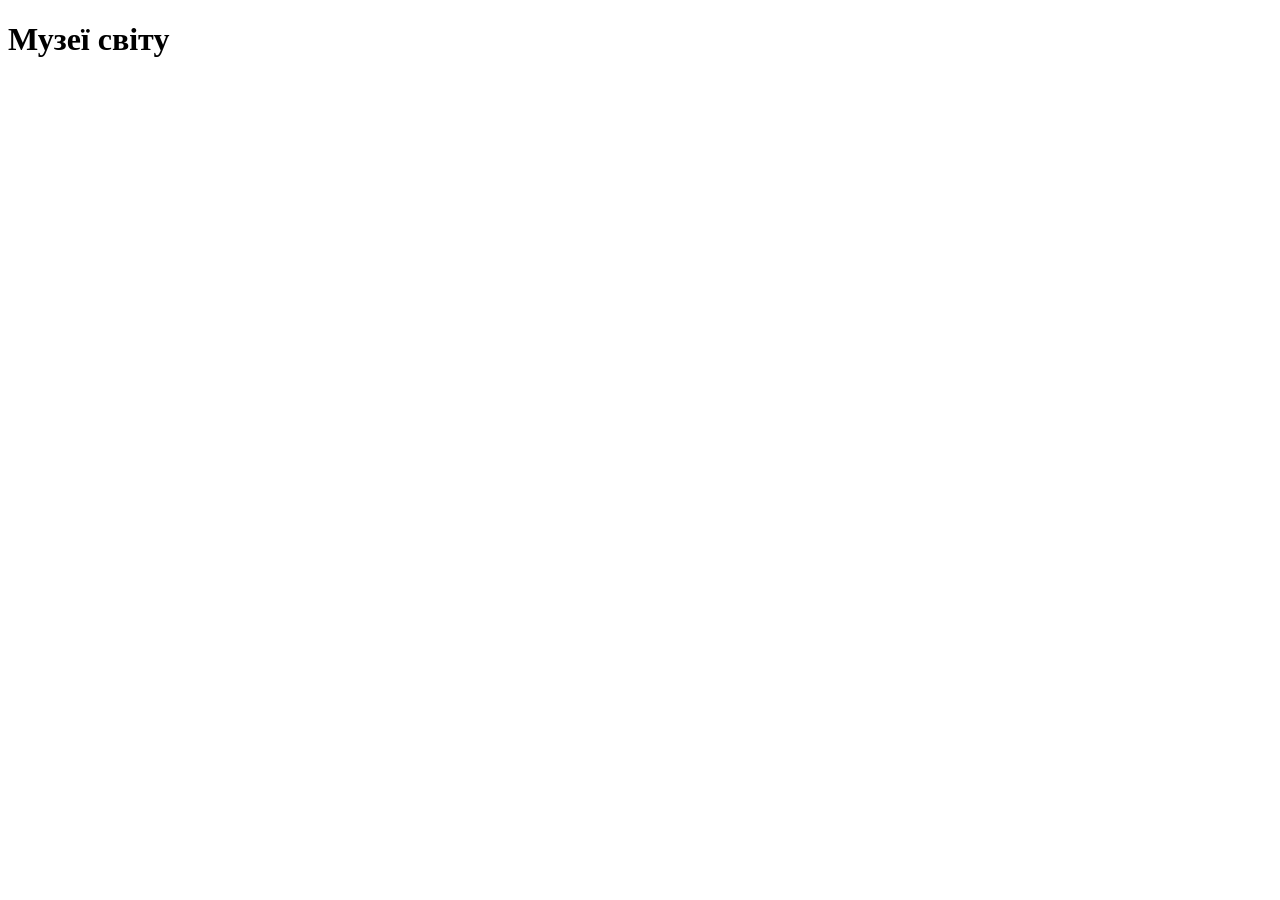
==== index.html @ 23535b23 "Мета тег" ====
<!DOCTYPE html>
<html lang="en">
<head>
    <meta charset="UTF-8">
    <meta name="viewport" content="width=device-width, initial-scale=1.0">
    <meta name="author" content="Грицюк Назар"> <title>Грицюк Назар</title>
    <title>Музеї світу</title>
</head>
<body>
    <h1>Музеї світу</h1>
</body>
</html>
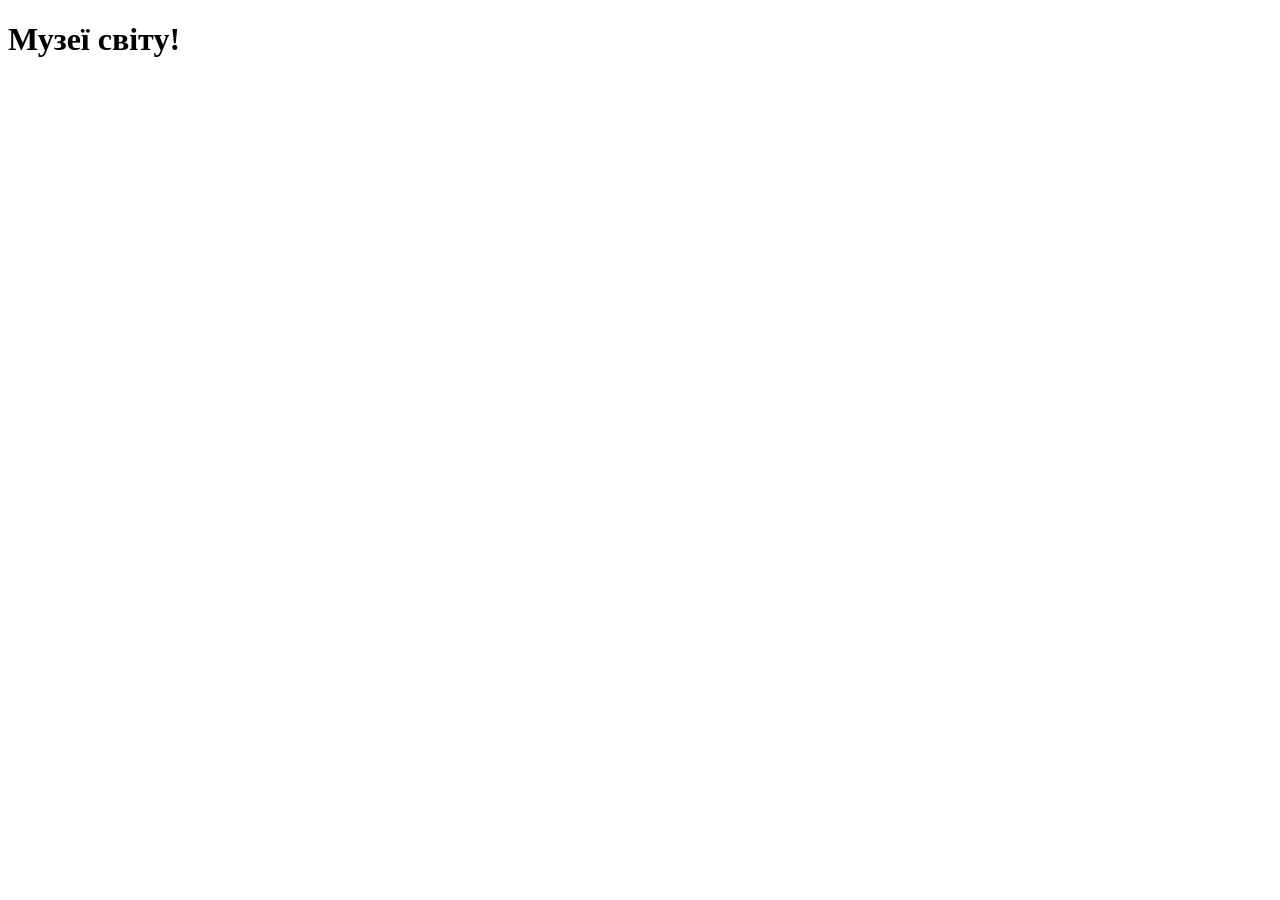
==== commit 9bb94f64: "Оновленя заголовку" ====
--- a/index.html
+++ b/index.html
@@ -7,6 +7,6 @@
     <title>Музеї світу</title>
 </head>
 <body>
-    <h1>Музеї світу</h1>
+    <h1>Музеї світу!</h1>
 </body>
 </html>
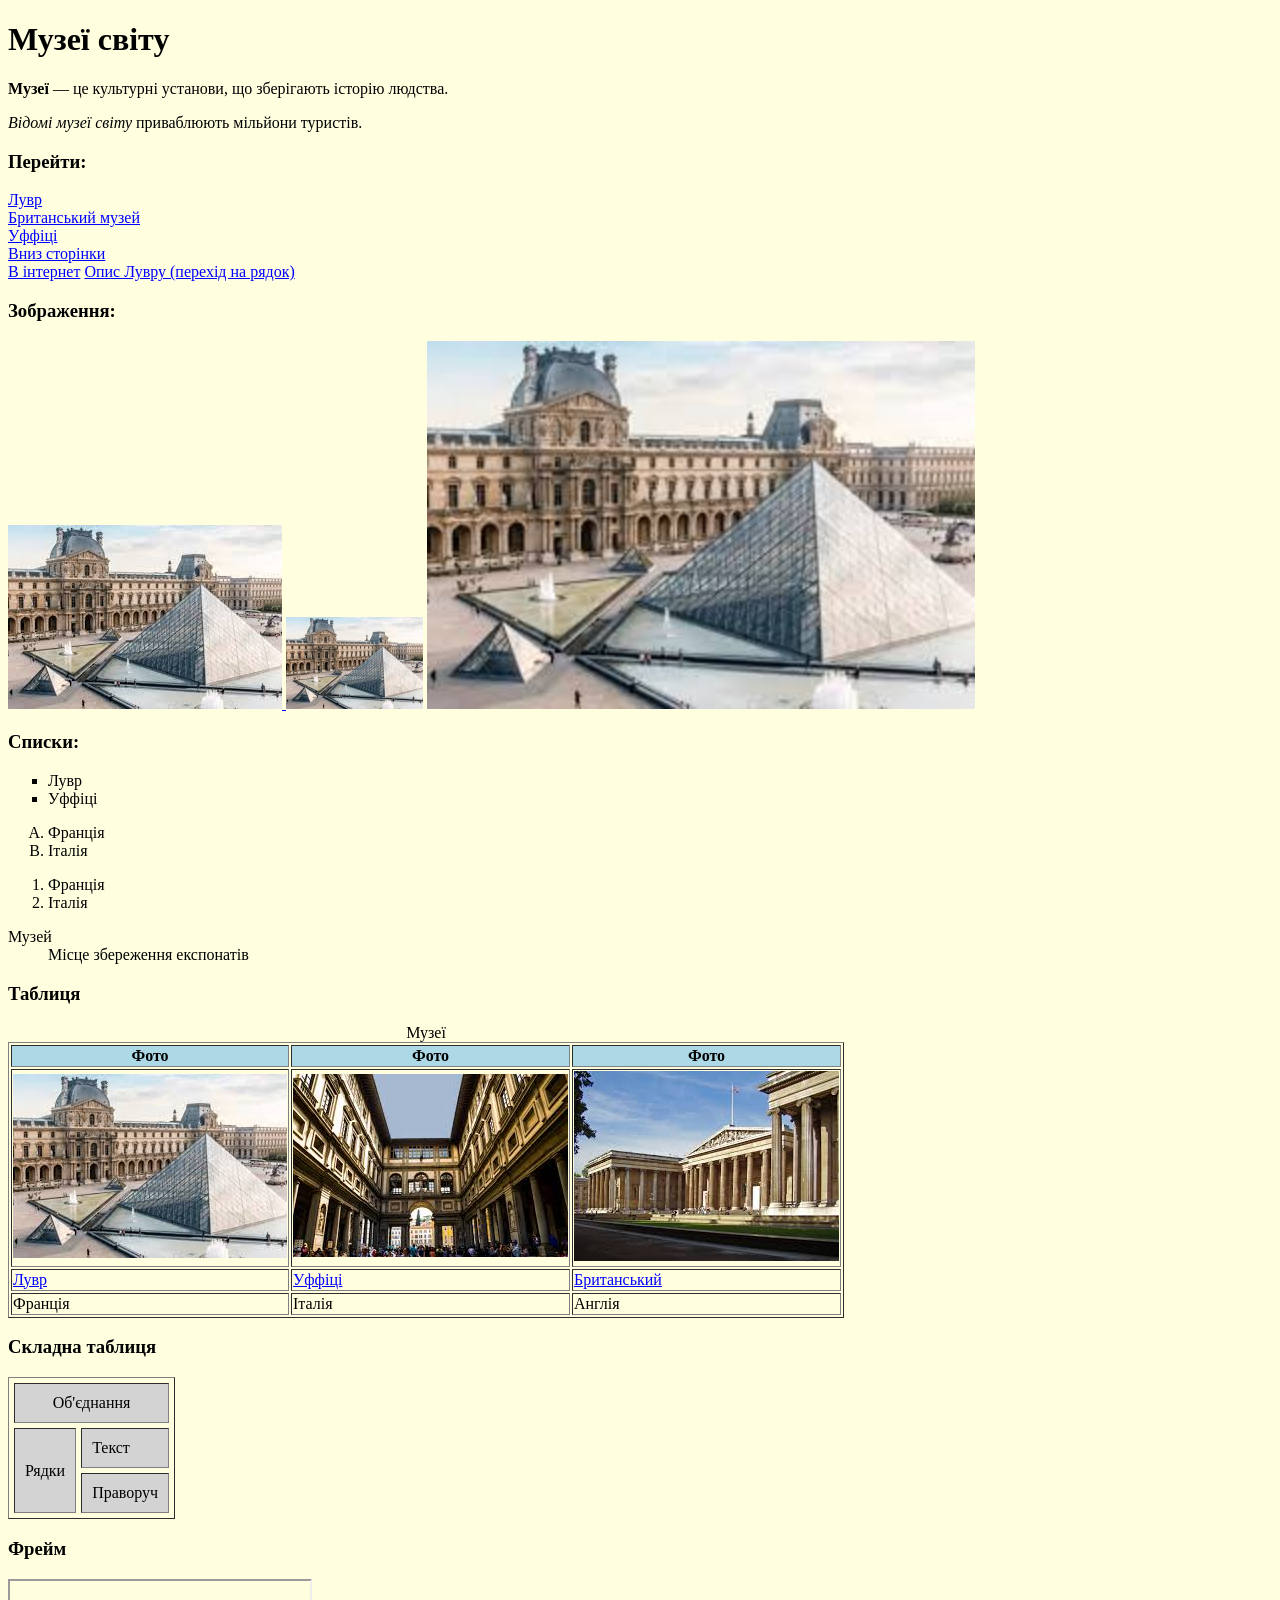
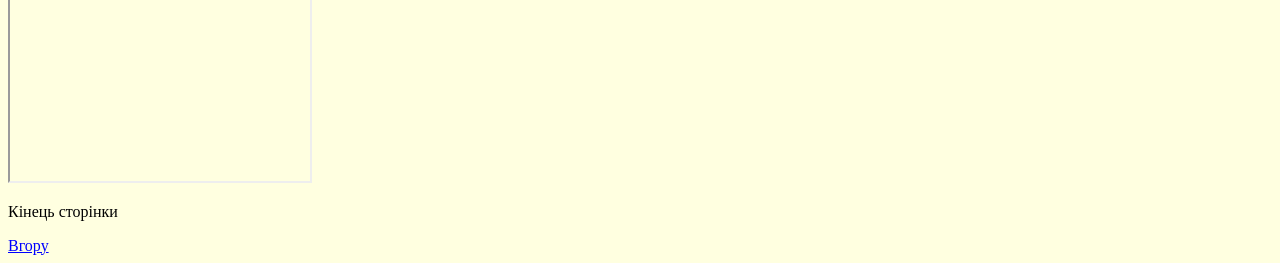
==== commit 43a5940d: "lab2" ====
--- a/index.html
+++ b/index.html
@@ -1,12 +1,105 @@
 <!DOCTYPE html>
-<html lang="en">
+<html lang="uk">
 <head>
     <meta charset="UTF-8">
-    <meta name="viewport" content="width=device-width, initial-scale=1.0">
-    <meta name="author" content="Грицюк Назар"> <title>Грицюк Назар</title>
     <title>Музеї світу</title>
 </head>
-<body>
-    <h1>Музеї світу!</h1>
+<body bgcolor="lightyellow" link="blue" vlink="purple">
+
+<h1 id="top">Музеї світу</h1>
+
+<p><b>Музеї</b> — це культурні установи, що зберігають історію людства.</p>
+<p><i>Відомі музеї світу</i> приваблюють мільйони туристів.</p>
+
+
+<h3>Перейти:</h3>
+<a href="louvre.html">Лувр</a><br>
+<a href="british_museum.html">Британський музей</a><br>
+<a href="uffizi.html" target="_blank">Уффіці</a><br>
+<a href="#bottom">Вниз сторінки</a><br>
+<a href="https://uk.wikipedia.org/wiki/Музей" target="_blank">В інтернет</a>
+<a href="louvre.html#info">Опис Лувру (перехід на рядок)</a>
+
+
+<h3>Зображення:</h3>
+<a href="[data-uri]" target="_blank">
+<img src="[data-uri]" alt="Smth wrong">
+</a>
+<img src="[data-uri]" width="137" height="92" alt="">
+<img src="[data-uri]" width="548" height="368" alt="">
+
+
+<h3>Списки:</h3>
+<ul type="square">
+    <li>Лувр</li>
+    <li>Уффіці</li>
+</ul>
+
+<ol type="A">
+    <li>Франція</li>
+    <li>Італія</li>
+</ol>
+
+<ol type="">
+    <li>Франція</li>
+    <li>Італія</li>
+</ol>
+
+<dl>
+    <dt>Музей</dt>
+    <dd>Місце збереження експонатів</dd>
+</dl>
+
+
+<h3>Таблиця</h3>
+<table border="1">
+    <caption>Музеї</caption>
+    <tr bgcolor="lightblue">
+        <th>Фото</th>
+        <th>Фото</th>
+        <th>Фото</th>
+    </tr>
+    <tr>
+        <td><img src="[data-uri]"></td>
+        <td><img src="[data-uri]"></td>
+        <td><img src="[data-uri]"></td>
+    </tr>
+    <tr>
+        <td><a href="louvre.html">Лувр</a></td>
+        <td><a href="uffizi.html">Уффіці</a></td>
+        <td><a href="british_museum.html">Британський</a></td>
+    </tr>
+    <tr>
+        <td>Франція</td>
+        <td>Італія</td>
+        <td>Англія</td>
+    </tr>
+</table>
+
+
+<h3>Складна таблиця</h3>
+<table border="1" cellpadding="10" cellspacing="5">
+    <colgroup>
+        <col span="2" style="background-color: lightgray">
+    </colgroup>
+    <tr align="center">
+        <td colspan="2">Об'єднання</td>
+    </tr>
+    <tr>
+        <td rowspan="2">Рядки</td>
+        <td>Текст</td>
+    </tr>
+    <tr>
+        <td align="right">Праворуч</td>
+    </tr>
+</table>
+
+
+<h3>Фрейм</h3>
+<iframe src="https://uk.wikipedia.org/wiki/Музей" width="300" height="200"></iframe>
+
+<p id="bottom">Кінець сторінки</p>
+<a href="#top">Вгору</a>
+
 </body>
 </html>
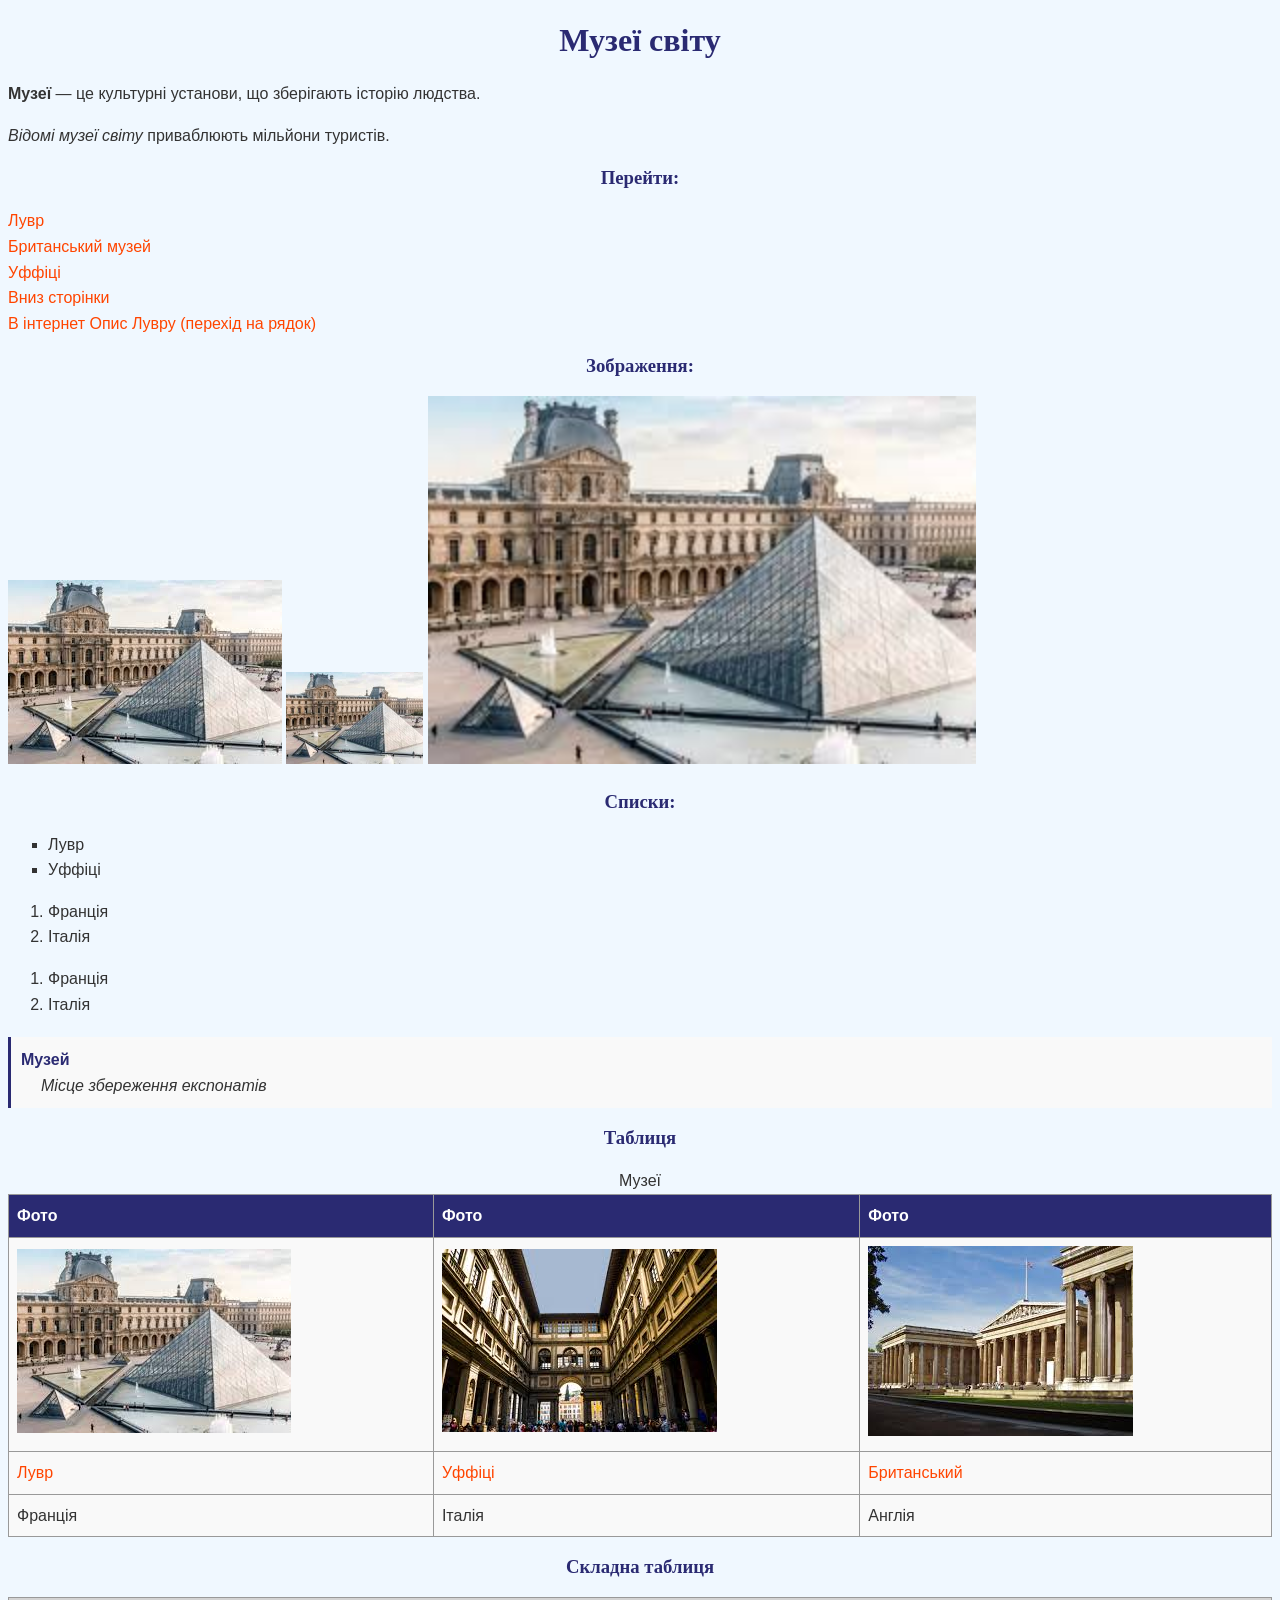
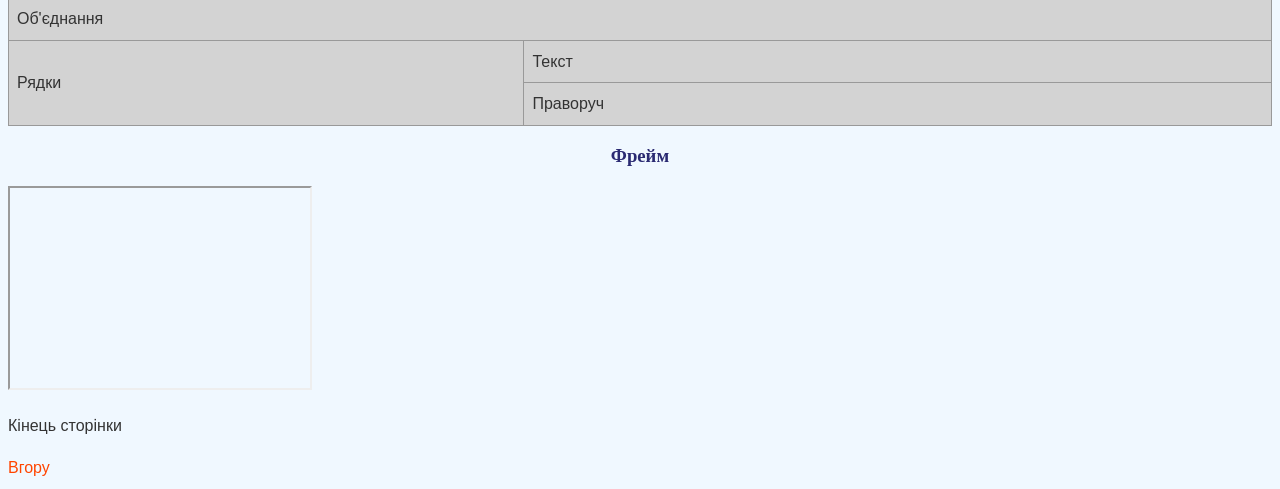
==== commit 246f72cd: "css" ====
--- a/index.html
+++ b/index.html
@@ -1,6 +1,7 @@
 <!DOCTYPE html>
 <html lang="uk">
 <head>
+    <link rel="stylesheet" href="style.css">
     <meta charset="UTF-8">
     <title>Музеї світу</title>
 </head>
@@ -30,17 +31,17 @@
 
 
 <h3>Списки:</h3>
-<ul type="square">
+<ul >
     <li>Лувр</li>
     <li>Уффіці</li>
 </ul>
 
-<ol type="A">
+<ol >
     <li>Франція</li>
     <li>Італія</li>
 </ol>
 
-<ol type="">
+<ol>
     <li>Франція</li>
     <li>Італія</li>
 </ol>
--- a/style.css
+++ b/style.css
@@ -0,0 +1,151 @@
+/* ================= BODY ================= */
+
+/* Через тег */
+body {
+    font-family: Arial, sans-serif;
+    font-size: 16px;
+    color: #333;
+    line-height: 1.6;
+    text-align: justify;
+    background-color: #f0f8ff; 
+}
+
+/* Через клас */
+.main-body {
+    font-family: Verdana, sans-serif;
+    font-size: 15px;
+    color: #222;
+    line-height: 1.5;
+    text-align: left;
+    background-color: #fafafa;
+}
+
+/* Через унікальний ідентифікатор */
+#page1 {
+    font-family: 'Times New Roman', serif;
+    font-size: 16px;
+    color: #111;
+    line-height: 1.7;
+    text-align: justify;
+    background-color: #e6f7ff;
+}  
+
+/*  Заголовки H1-H6  */
+
+/* Через тег */
+h1, h2, h3, h4, h5, h6 {
+    font-family: Georgia, serif;
+    color: #2a2a72;
+    text-align: center;
+    line-height: 1.2;
+}
+
+/* Через клас */
+.main-title {
+    font-family: Verdana, sans-serif;
+    font-size: 28px;
+    color: #ff4500;
+    line-height: 1.2;
+    text-align: left;
+    font-style: normal;
+}
+
+/* Через унікальний ідентифікатор */
+#museum-name {
+    font-family: Tahoma, sans-serif;
+    font-size: 20px;
+    color: #008080;
+    line-height: 1.4;
+    text-align: right;
+    font-style: italic;
+}
+
+/* ================= Посилання ================= */
+
+/* Через тег */
+a {
+    color: #ff4500;
+    text-decoration: none;
+    font-size: 16px;
+}
+
+/* Hover для тегу */
+a:hover {
+    color: #008000;
+    text-decoration: underline;
+}
+
+/* Через клас */
+.menu-link {
+    color: #0000ff;
+    font-weight: bold;
+    text-decoration: none;
+}
+
+/* Через унікальний ідентифікатор  */
+#special-link {
+    color: #ff1493 !important;
+    font-style: italic !important;
+    font-size: 18px !important;
+    text-decoration: none !important;
+}
+
+
+
+/* Списки  */
+
+/* Маркований список */
+ul {
+    list-style-type: square !important;
+    padding-left: 40px;               
+    color: #333;
+    font-size: 16px;
+    margin-bottom: 15px;
+}
+
+/* Нумерований список */
+ol {
+    list-style-type: decimal !important; 
+    padding-left: 40px;
+    color: #333;
+    font-size: 16px;
+    margin-bottom: 15px;
+}
+
+/* Списки визначень */
+dl {
+    margin-top: 20px;
+    background-color: #f9f9f9;
+    padding: 10px;
+    border-left: 3px solid #2a2a72;
+}
+
+dt {
+    font-weight: bold;
+    color: #2a2a72;
+}
+
+dd {
+    margin-left: 20px;
+    font-style: italic;
+}
+
+
+table {
+    border-collapse: collapse;
+    width: 100%;
+    font-family: Arial, sans-serif;
+    background-color: #f9f9f9;
+}
+
+th, td {
+    border: 1px solid #999;
+    padding: 8px;
+    text-align: left;
+}
+
+th {
+    background-color: #2a2a72 !important; 
+    color: #fff !important;             
+}
+
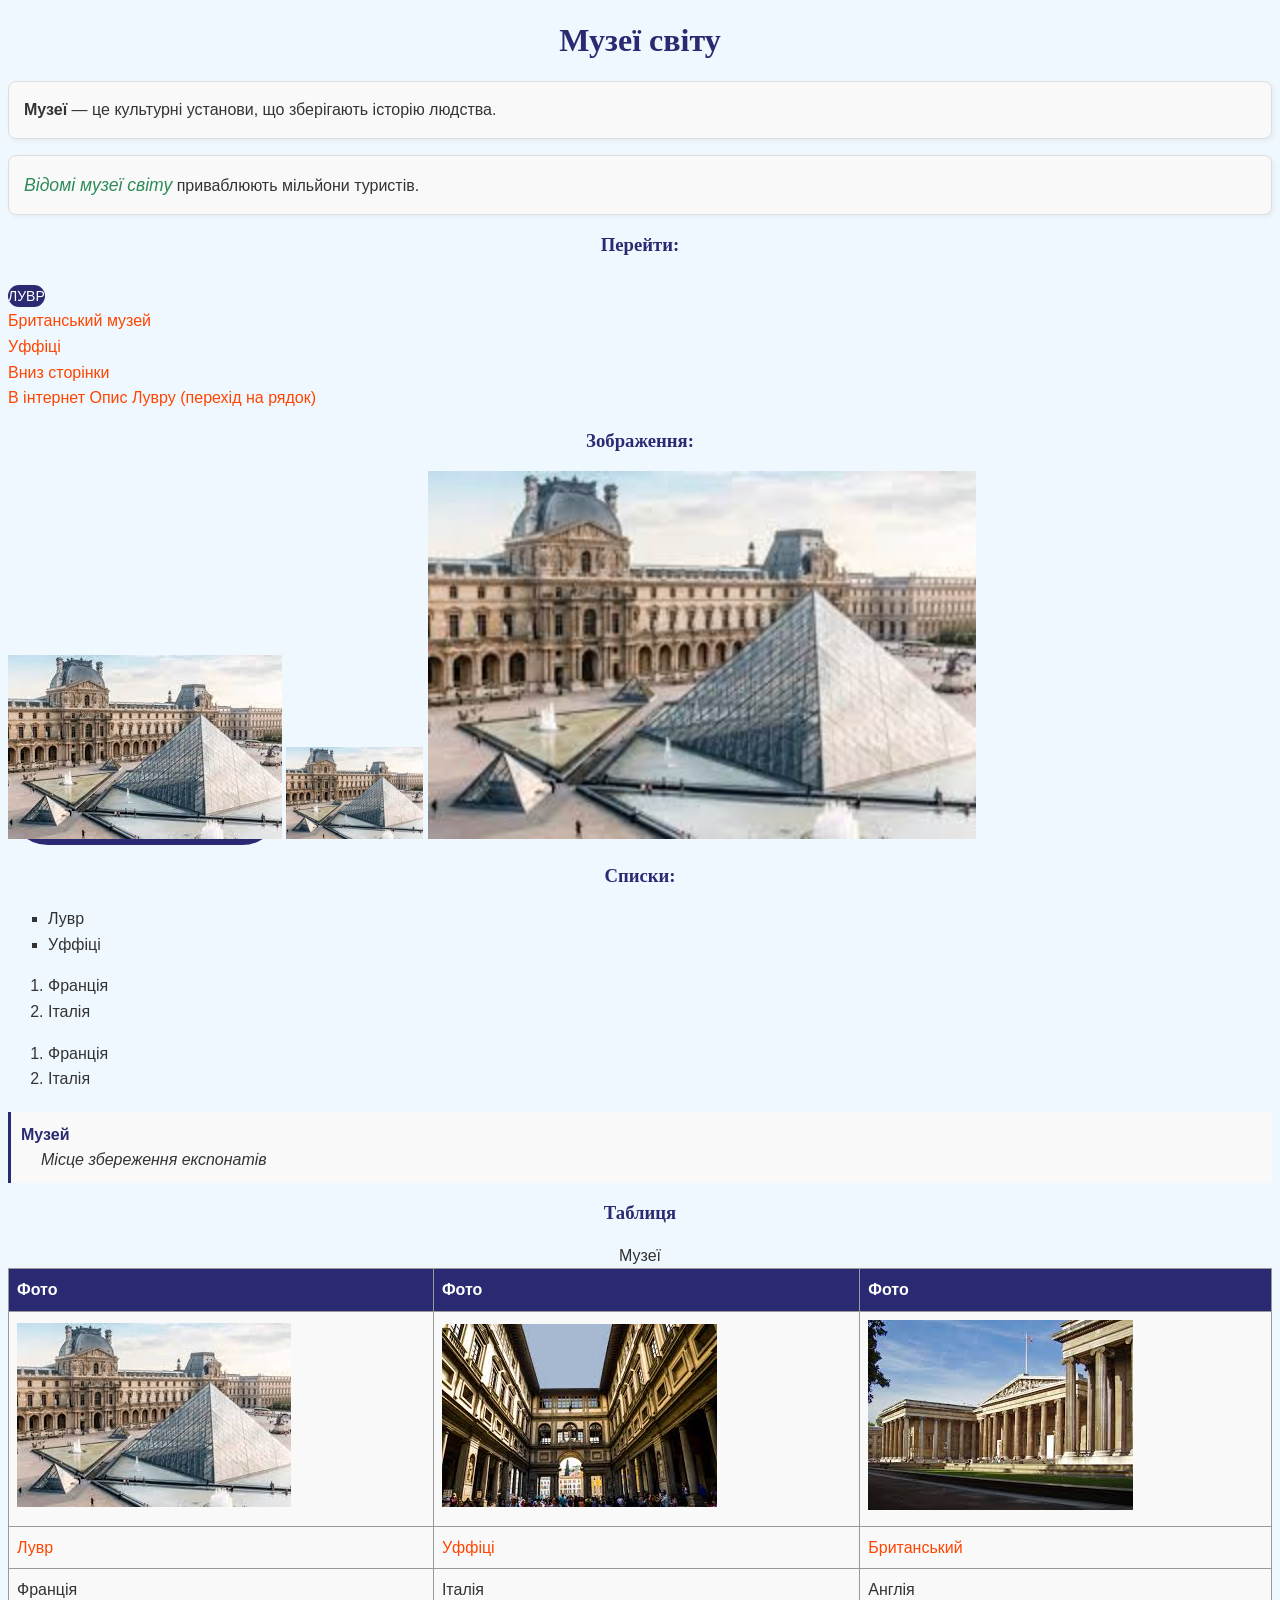
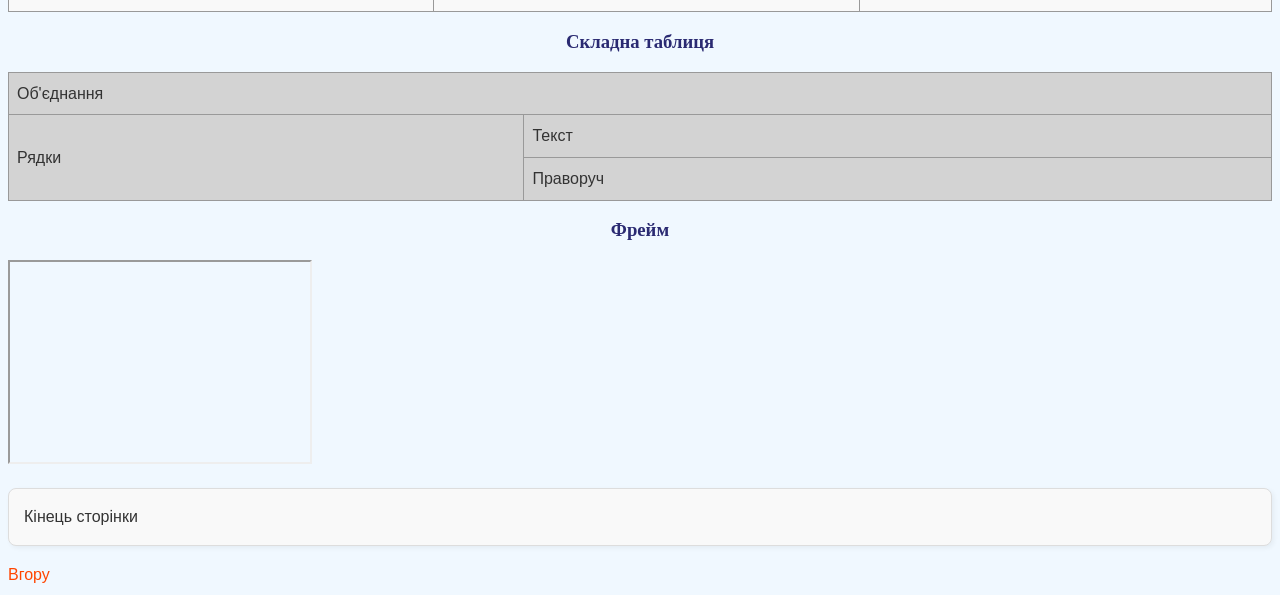
==== commit c0688013: "Дочірні, контекстні, сусідні селектори" ====
--- a/index.html
+++ b/index.html
@@ -12,7 +12,7 @@
 <p><b>Музеї</b> — це культурні установи, що зберігають історію людства.</p>
 <p><i>Відомі музеї світу</i> приваблюють мільйони туристів.</p>
 
-
+<div id="links-container"> 
 <h3>Перейти:</h3>
 <a href="louvre.html">Лувр</a><br>
 <a href="british_museum.html">Британський музей</a><br>
@@ -20,7 +20,7 @@
 <a href="#bottom">Вниз сторінки</a><br>
 <a href="https://uk.wikipedia.org/wiki/Музей" target="_blank">В інтернет</a>
 <a href="louvre.html#info">Опис Лувру (перехід на рядок)</a>
-
+</div>
 
 <h3>Зображення:</h3>
 <a href="[data-uri]" target="_blank">
--- a/style.css
+++ b/style.css
@@ -112,7 +112,7 @@
     margin-bottom: 15px;
 }
 
-/* Списки визначень */
+/* Списки визначень (Музей - Місце збереження) */
 dl {
     margin-top: 20px;
     background-color: #f9f9f9;
@@ -149,3 +149,32 @@
     color: #fff !important;             
 }
 
+/* 4 лаба */
+
+/* 1. Контекстний селектор  */
+body i {
+    color: #2e8b57;
+    font-size: 1.1em;
+}
+
+/* 2. Дочірній селектор */
+/* Вибирає лише ті <p>, які є ПРЯМИМИ дітьми <body> */
+body > p {
+    background-color: #f9f9f9;
+    border: 1px solid #ddd;
+    padding: 15px;
+    border-radius: 8px;
+    box-shadow: 2px 2px 5px rgba(0,0,0,0.05);
+}
+/* 3. Сусідній селектор */
+
+/* Вибирає <a>, яке стоїть ВІДРАЗУ після <h3> */
+h3 + a {
+    background-color: #2a2a72; 
+    color: white !important;    
+    border-radius: 40px;
+    text-transform: uppercase;
+    font-size: 14px;
+    display: inline-block;
+    margin-top: 10px;
+}
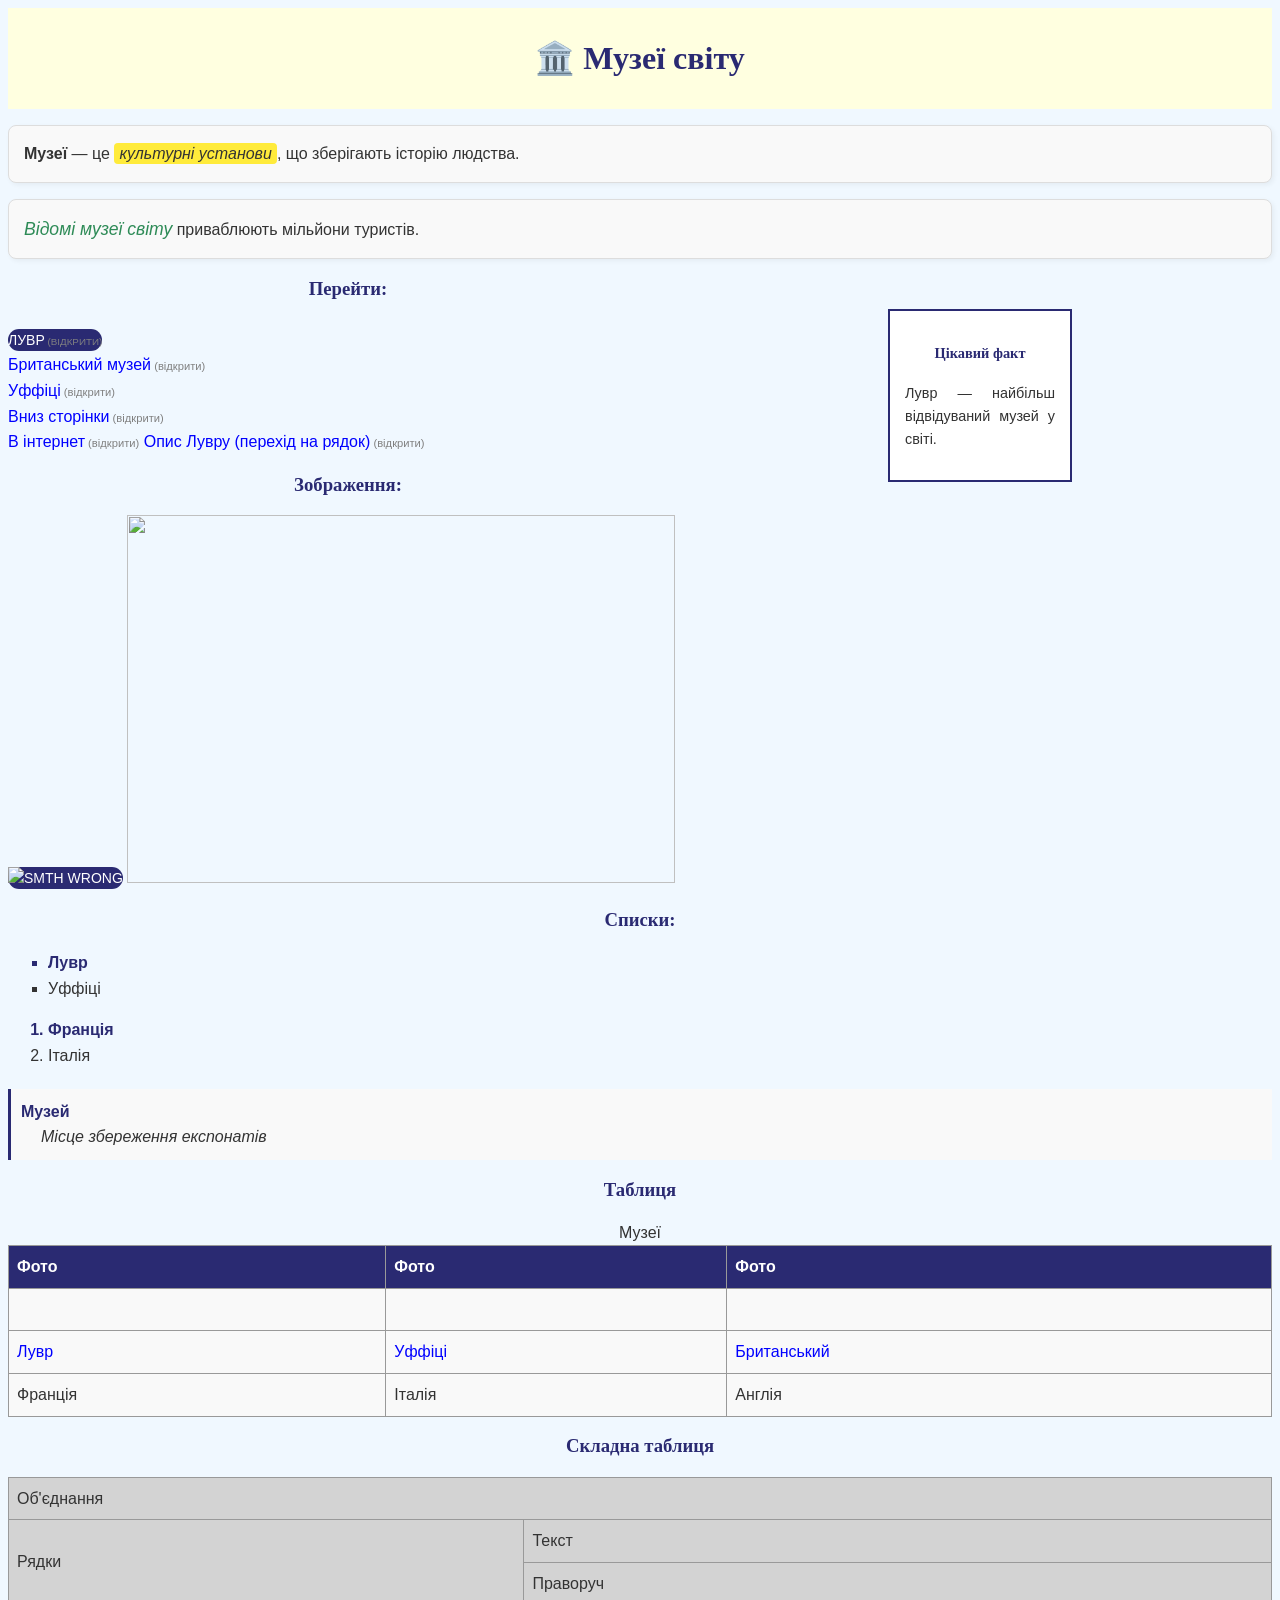
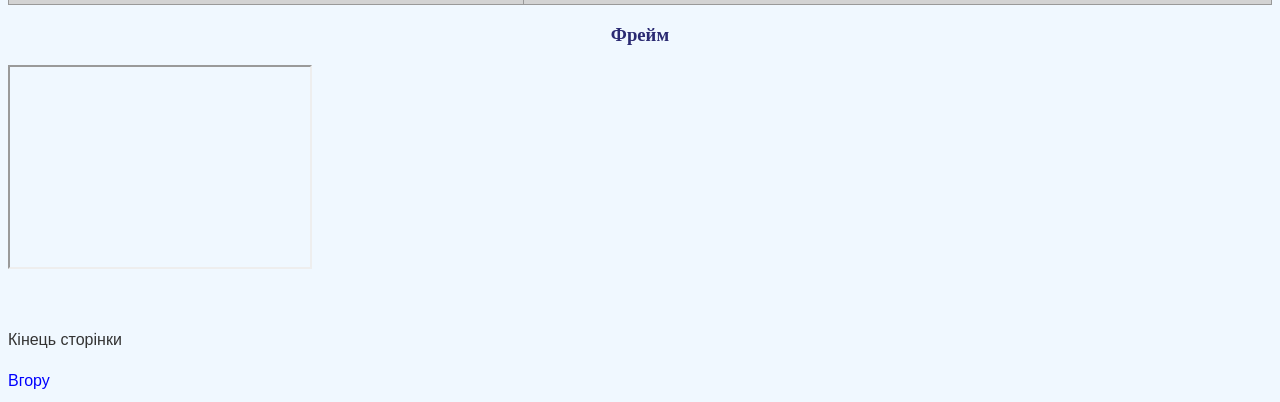
==== commit 928d3014: "Позиціонування, блочні елементи, псевдокласи" ====
--- a/index.html
+++ b/index.html
@@ -7,39 +7,39 @@
 </head>
 <body bgcolor="lightyellow" link="blue" vlink="purple">
 
-<h1 id="top">Музеї світу</h1>
+<div id="header-container">
+    <h1 id="top">Музеї світу</h1>
+</div>
 
-<p><b>Музеї</b> — це культурні установи, що зберігають історію людства.</p>
+<div class="floating-sidebar">
+    <h4>Цікавий факт</h4>
+    <p>Лувр — найбільш відвідуваний музей у світі.</p>
+</div>
+
+<p><b>Музеї</b> — це <span class="term-highlight">культурні установи</span>, що зберігають історію людства.</p>
 <p><i>Відомі музеї світу</i> приваблюють мільйони туристів.</p>
 
 <div id="links-container"> 
-<h3>Перейти:</h3>
-<a href="louvre.html">Лувр</a><br>
-<a href="british_museum.html">Британський музей</a><br>
-<a href="uffizi.html" target="_blank">Уффіці</a><br>
-<a href="#bottom">Вниз сторінки</a><br>
-<a href="https://uk.wikipedia.org/wiki/Музей" target="_blank">В інтернет</a>
-<a href="louvre.html#info">Опис Лувру (перехід на рядок)</a>
+    <h3>Перейти:</h3>
+    <a href="louvre.html">Лувр</a><br>
+    <a href="british_museum.html">Британський музей</a><br>
+    <a href="uffizi.html" target="_blank">Уффіці</a><br>
+    <a href="#bottom">Вниз сторінки</a><br>
+    <a href="https://uk.wikipedia.org/wiki/Музей" target="_blank">В інтернет</a>
+    <a href="louvre.html#info">Опис Лувру (перехід на рядок)</a>
 </div>
 
 <h3>Зображення:</h3>
-<a href="[data-uri]" target="_blank">
-<img src="[data-uri]" alt="Smth wrong">
+<a href="" target="_blank">
+    <img src="" alt="Smth wrong">
 </a>
-<img src="[data-uri]" width="137" height="92" alt="">
-<img src="[data-uri]" width="548" height="368" alt="">
-
+<img src="" width="548" height="368" alt="">
 
 <h3>Списки:</h3>
-<ul >
+<ul>
     <li>Лувр</li>
     <li>Уффіці</li>
 </ul>
-
-<ol >
-    <li>Франція</li>
-    <li>Італія</li>
-</ol>
 
 <ol>
     <li>Франція</li>
@@ -51,7 +51,6 @@
     <dd>Місце збереження експонатів</dd>
 </dl>
 
-
 <h3>Таблиця</h3>
 <table border="1">
     <caption>Музеї</caption>
@@ -61,9 +60,9 @@
         <th>Фото</th>
     </tr>
     <tr>
-        <td><img src="[data-uri]"></td>
-        <td><img src="[data-uri]"></td>
-        <td><img src="[data-uri]"></td>
+        <td><img src=""></td>
+        <td><img src=""></td>
+        <td><img src=""></td>
     </tr>
     <tr>
         <td><a href="louvre.html">Лувр</a></td>
@@ -76,7 +75,6 @@
         <td>Англія</td>
     </tr>
 </table>
-
 
 <h3>Складна таблиця</h3>
 <table border="1" cellpadding="10" cellspacing="5">
@@ -95,12 +93,13 @@
     </tr>
 </table>
 
-
 <h3>Фрейм</h3>
 <iframe src="https://uk.wikipedia.org/wiki/Музей" width="300" height="200"></iframe>
 
-<p id="bottom">Кінець сторінки</p>
-<a href="#top">Вгору</a>
+<div class="footer-info">
+    <p id="bottom">Кінець сторінки</p>
+    <a href="#top">Вгору</a>
+</div>
 
 </body>
 </html>
--- a/style.css
+++ b/style.css
@@ -177,4 +177,71 @@
     font-size: 14px;
     display: inline-block;
     margin-top: 10px;
+}
+
+/* лаба 5 */
+
+/* --- Позиціонування та блочні елементи --- */
+
+#header-container {
+    position: sticky; 
+    top: 0;
+    background-color: lightyellow;
+    z-index: 100;
+    padding: 10px 0;
+}
+
+/* Рядковий елемент span */
+.term-highlight {
+    background-color: #ffeb3b;
+    padding: 2px 5px;
+    border-radius: 4px;
+    font-style: italic;
+}
+
+/* Плаваючий блок (float) */
+.floating-sidebar {
+    float: right;
+    width: 150px;
+    margin: 200px;
+    padding: 15px;
+    border: 2px solid #2a2a72;
+    background-color: #fff;
+    font-size: 0.9em;
+}
+
+/* Фіксоване позиціонування для кнопки "Вгору" або інфо-блоку */
+.footer-info {
+    position: relative;
+    margin-top: 50px;
+    clear: both; 
+}
+
+
+
+a:link { color: blue; }      
+a:visited { color: purple; }   
+a:hover { color: red; text-decoration: underline; } 
+a:active { color: green; }      
+
+
+
+/* Робимо перший елемент у списках жирним */
+ul li:first-child, ol li:first-child {
+    font-weight: bold;
+    color: #2a2a72;
+}
+
+
+
+/* Додаємо декоративну лінію перед заголовком */
+h1:before {
+    content: "🏛️ ";
+}
+
+
+#links-container a:after {
+    content: " (відкрити)";
+    font-size: 0.7em;
+    color: gray;
 }
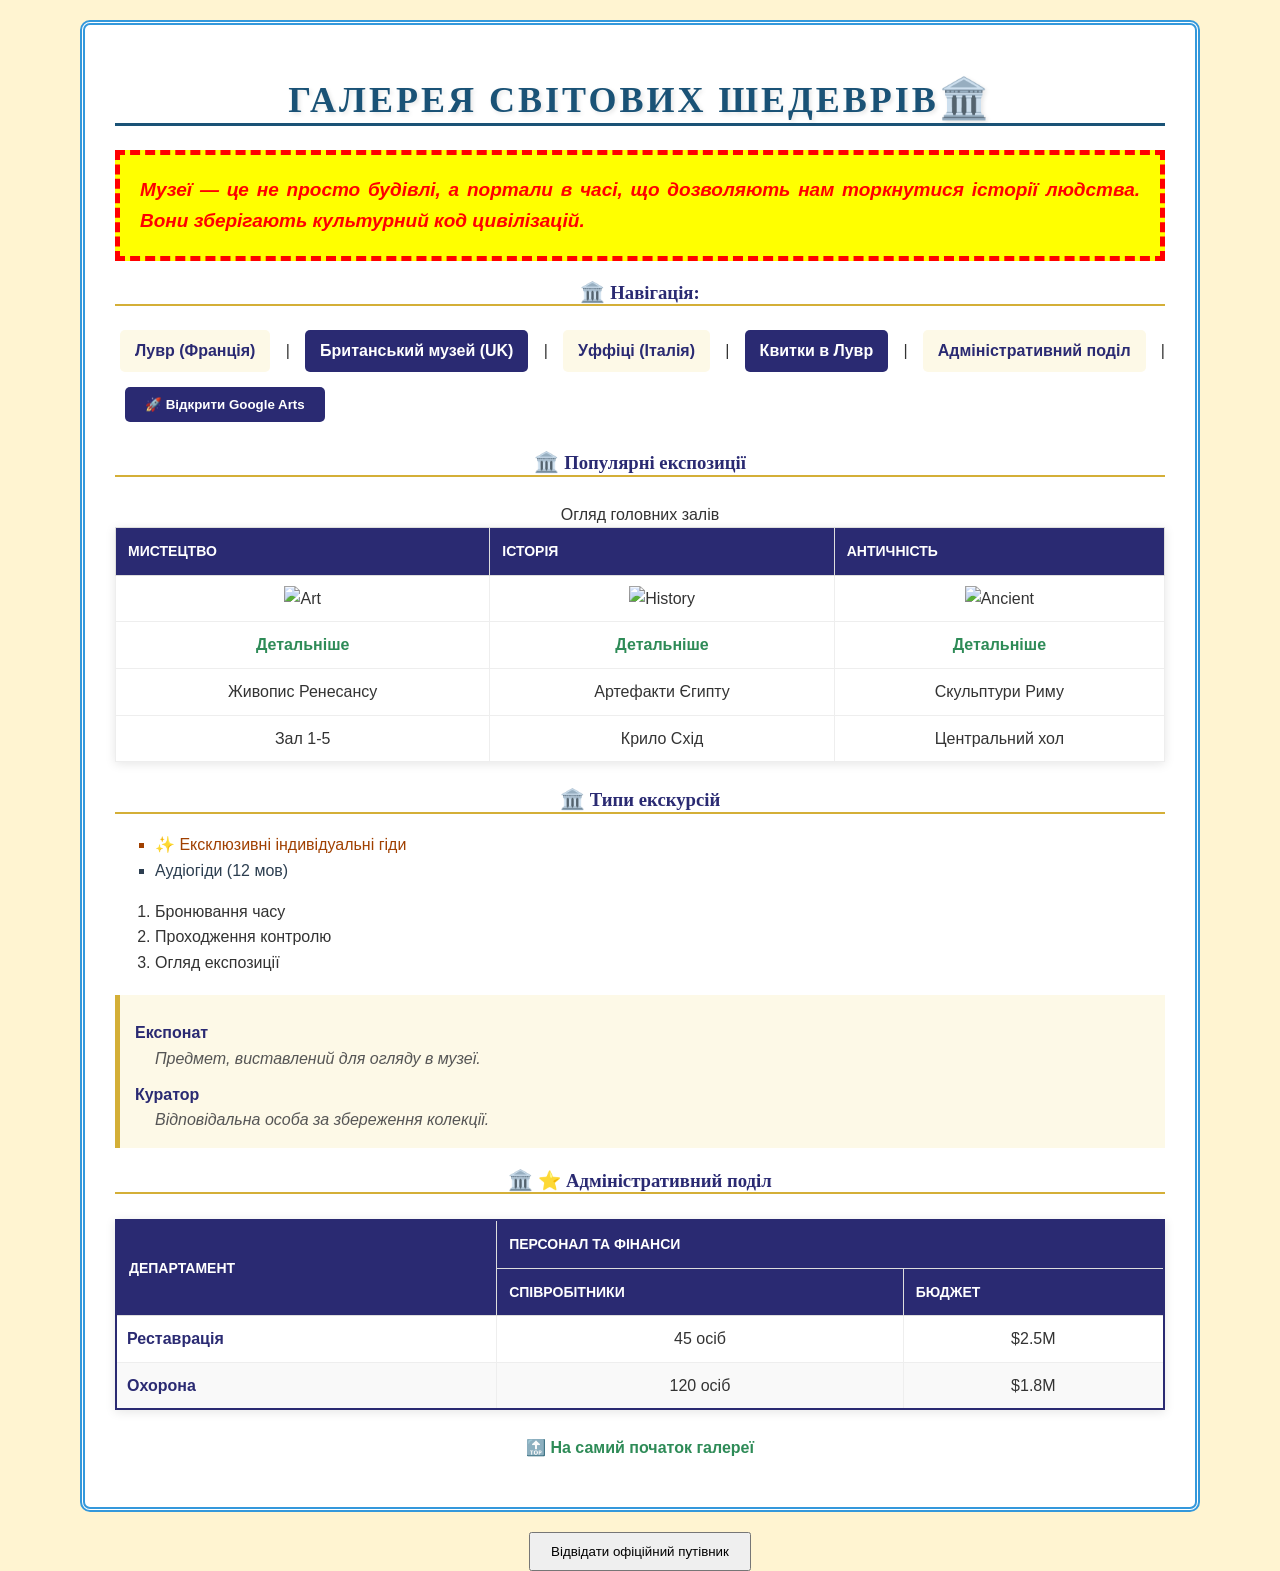
==== commit 9724dc9f: "lab6" ====
--- a/index.html
+++ b/index.html
@@ -1,105 +1,173 @@
 <!DOCTYPE html>
 <html lang="uk">
 <head>
+    <meta charset="UTF-8">
+    <meta name="author" content="Грицюк Назар">
+    <title>Світова культурна спадщина: Музеї</title>
+    
     <link rel="stylesheet" href="style.css">
-    <meta charset="UTF-8">
-    <title>Музеї світу</title>
+
+    <style>
+        a {
+            color: #2e8b57 ;
+            font-weight: bold;
+            text-transform: none;
+        }
+        
+       
+        #main-container {
+            border: 5px double #3498db;
+            padding: 30px;
+            margin: 20px auto;
+            max-width: 1050px;
+            background-color: #ffffff;
+        }
+
+        .museum-main-title {
+            font-size: 36px;
+            letter-spacing: 3px;
+            text-shadow: 2px 2px 4px rgba(0,0,0,0.1);
+        }
+    </style>
 </head>
-<body bgcolor="lightyellow" link="blue" vlink="purple">
 
-<div id="header-container">
-    <h1 id="top">Музеї світу</h1>
+<body class="main-body">
+
+<div id="main-container">
+    <h1 id="top" class="museum-main-title">Галерея світових шедеврів</h1>
+    
+    <p style="font-size: 19px; color: #1a5276; font-style: italic; background-color: #e8f6f3; padding: 15px; border-left: 8px solid #16a085;">
+        <b>Музеї</b> — це не просто будівлі, а портали в часі, що дозволяють нам торкнутися історії людства. Вони зберігають культурний код цивілізацій.
+    </p>
+    
+    <div class="nav-menu">
+        <h3>Навігація:</h3>
+        <a href="louvre.html" class="menu-link">Лувр (Франція)</a> | 
+        <a href="british_museum.html" class="menu-link">Британський музей (UK)</a> | 
+        <a href="uffizi.html" target="_blank" class="menu-link">Уффіці (Італія)</a> | 
+        <a href="louvre.html#tickets" class="menu-link">Квитки в Лувр</a> | 
+        <a href="#complex-section" class="menu-link">Адміністративний поділ</a> |
+        <a href="https://artsandculture.google.com/" target="_blank" id="special-link">Google Arts & Culture</a>
+    </div>
+
+    <h3>Популярні експозиції</h3>
+    <table>
+        <caption>Огляд головних залів</caption>
+        <tr class="table-header">
+            <th>Мистецтво</th>
+            <th>Історія</th>
+            <th>Античність</th>
+        </tr>
+        <tr>
+            <td><img src="E:\2sem\okr\img\0402ptu5-6696-1200x630.jpg" alt="Art" width="500" height="300"></td>
+            <td><img src="E:\2sem\okr\img\brit.jpg" alt="History" width="260" height="150"></td>
+            <td><img src="E:\2sem\okr\img\drevniy-rim-doklad.jpg" alt="Ancient" width="150" height="75"></td>
+        </tr>
+        <tr>
+            <td><a href="louvre.html">Детальніше</a></td>
+            <td><a href="british_museum.html">Детальніше</a></td>
+            <td><a href="uffizi.html">Детальніше</a></td>
+        </tr>
+        <tr>
+            <td>Живопис Ренесансу</td>
+            <td>Артефакти Єгипту</td>
+            <td>Скульптури Риму</td>
+        </tr>
+        <tr>
+            <td>Зал 1-5</td>
+            <td>Крило Схід</td>
+            <td>Центральний хол</td>
+        </tr>
+    </table>
+
+    <h3>Типи екскурсій</h3>
+    <div class="styled-list">
+        <ul type="square">
+            <li>Індивідуальні гіди</li>
+            <li>Аудіогіди (12 мов)</li>
+        </ul>
+        
+        <ol type="I">
+            <li>Бронювання часу</li>
+            <li>Проходження контролю</li>
+            <li>Огляд експозиції</li>
+        </ol>
+
+        <dl>
+            <dt>Експонат</dt>
+            <dd>Предмет, виставлений для огляду в музеї.</dd>
+            <dt>Куратор</dt>
+            <dd>Відповідальна особа за збереження колекції.</dd>
+        </dl>
+    </div>
+
+    <h3 id="complex-section">Адміністративний поділ</h3>
+    <table class="complex-table" cellspacing="5" cellpadding="10">
+        <thead>
+            <tr>
+                <th rowspan="2">Департамент</th>
+                <th colspan="2">Персонал та фінанси</th>
+            </tr>
+            <tr>
+                <th>Співробітники</th>
+                <th>Бюджет</th>
+            </tr>
+        </thead>
+        <tbody>
+            <tr>
+                <td>Реставрація</td>
+                <td>45 осіб</td>
+                <td>$2.5M</td>
+            </tr>
+            <tr>
+                <td>Охорона</td>
+                <td>120 осіб</td>
+                <td>$1.8M</td>
+            </tr>
+        </tbody>
+    </table>
+
+    <p align="center">
+        <a href="#top">Повернутися вгору сторінки</a>
+    </p>
 </div>
 
-<div class="floating-sidebar">
-    <h4>Цікавий факт</h4>
-    <p>Лувр — найбільш відвідуваний музей у світі.</p>
+<div style="text-align: center; margin-top: 20px;">
+    <button onclick="redirectToOfficialSite()" style="padding: 10px 20px; cursor: pointer;">
+        Відвідати офіційний путівник
+    </button>
 </div>
 
-<p><b>Музеї</b> — це <span class="term-highlight">культурні установи</span>, що зберігають історію людства.</p>
-<p><i>Відомі музеї світу</i> приваблюють мільйони туристів.</p>
+<script>
+    // 1. Функція виводу інформації про розробника
+    function showDeveloperInfo(lastName, firstName, position = "Студент") {
+        let info = "Розробник сторінки:\n" + 
+                   "Прізвище: " + lastName + "\n" + 
+                   "Ім'я: " + firstName + "\n" + 
+                   "Посада: " + position;
+        alert(info);
+    }
 
-<div id="links-container"> 
-    <h3>Перейти:</h3>
-    <a href="louvre.html">Лувр</a><br>
-    <a href="british_museum.html">Британський музей</a><br>
-    <a href="uffizi.html" target="_blank">Уффіці</a><br>
-    <a href="#bottom">Вниз сторінки</a><br>
-    <a href="https://uk.wikipedia.org/wiki/Музей" target="_blank">В інтернет</a>
-    <a href="louvre.html#info">Опис Лувру (перехід на рядок)</a>
-</div>
+    // 2. Використання confirm
+    let isAdmin = confirm("Вітаємо у Галереї світових шедеврів! Бажаєте дізнатися інформацію про автора проєкту?");
 
-<h3>Зображення:</h3>
-<a href="" target="_blank">
-    <img src="" alt="Smth wrong">
-</a>
-<img src="" width="548" height="368" alt="">
+    if (isAdmin) {
+        // 3. Використання prompt
+        let visitorName = prompt("Як вас звати, шановний відвідувачу?", "Гість");
+        
+        if (visitorName) {
+            alert("Приємно познайомитися, " + visitorName + "!");
+        }
 
-<h3>Списки:</h3>
-<ul>
-    <li>Лувр</li>
-    <li>Уффіці</li>
-</ul>
+        // 4. Виклик власної функції
+        showDeveloperInfo("Грицюк", "Назар");
+    } else {
+        alert("Приємного перегляду експозицій!");
+    }
 
-<ol>
-    <li>Франція</li>
-    <li>Італія</li>
-</ol>
 
-<dl>
-    <dt>Музей</dt>
-    <dd>Місце збереження експонатів</dd>
-</dl>
-
-<h3>Таблиця</h3>
-<table border="1">
-    <caption>Музеї</caption>
-    <tr bgcolor="lightblue">
-        <th>Фото</th>
-        <th>Фото</th>
-        <th>Фото</th>
-    </tr>
-    <tr>
-        <td><img src=""></td>
-        <td><img src=""></td>
-        <td><img src=""></td>
-    </tr>
-    <tr>
-        <td><a href="louvre.html">Лувр</a></td>
-        <td><a href="uffizi.html">Уффіці</a></td>
-        <td><a href="british_museum.html">Британський</a></td>
-    </tr>
-    <tr>
-        <td>Франція</td>
-        <td>Італія</td>
-        <td>Англія</td>
-    </tr>
-</table>
-
-<h3>Складна таблиця</h3>
-<table border="1" cellpadding="10" cellspacing="5">
-    <colgroup>
-        <col span="2" style="background-color: lightgray">
-    </colgroup>
-    <tr align="center">
-        <td colspan="2">Об'єднання</td>
-    </tr>
-    <tr>
-        <td rowspan="2">Рядки</td>
-        <td>Текст</td>
-    </tr>
-    <tr>
-        <td align="right">Праворуч</td>
-    </tr>
-</table>
-
-<h3>Фрейм</h3>
-<iframe src="https://uk.wikipedia.org/wiki/Музей" width="300" height="200"></iframe>
-
-<div class="footer-info">
-    <p id="bottom">Кінець сторінки</p>
-    <a href="#top">Вгору</a>
-</div>
+</script>
+<script src="script.js"></script>
 
 </body>
 </html>
--- a/style.css
+++ b/style.css
@@ -1,247 +1,241 @@
-/* ================= BODY ================= */
-
-/* Через тег */
+
 body {
+    background-color: #f0f8ff; 
     font-family: Arial, sans-serif;
     font-size: 16px;
     color: #333;
-    line-height: 1.6;
+    line-height: 1.6; 
     text-align: justify;
-    background-color: #f0f8ff; 
-}
-
-/* Через клас */
+    margin: 0;
+    padding: 0;
+}
+
+
 .main-body {
+    background-color: #fafafa;
     font-family: Verdana, sans-serif;
-    font-size: 15px;
-    color: #222;
-    line-height: 1.5;
-    text-align: left;
-    background-color: #fafafa;
-}
-
-/* Через унікальний ідентифікатор */
-#page1 {
-    font-family: 'Times New Roman', serif;
-    font-size: 16px;
-    color: #111;
-    line-height: 1.7;
-    text-align: justify;
-    background-color: #e6f7ff;
-}  
-
-/*  Заголовки H1-H6  */
-
-/* Через тег */
-h1, h2, h3, h4, h5, h6 {
-    font-family: Georgia, serif;
+}
+
+
+h1, h2, h3 {
+    font-family: 'Georgia', serif;
     color: #2a2a72;
     text-align: center;
     line-height: 1.2;
 }
 
-/* Через клас */
-.main-title {
-    font-family: Verdana, sans-serif;
-    font-size: 28px;
-    color: #ff4500;
-    line-height: 1.2;
-    text-align: left;
+
+.museum-main-title {
+    font-size: 32px;
+    color: #1a5276;
+    text-transform: uppercase;
+    margin-top: 20px;
+}
+
+
+#main-container {
+    padding: 20px;
+    border-radius: 10px;
+}
+
+
+a {
+    color: #3498db;
+    text-decoration: none;
     font-style: normal;
 }
 
-/* Через унікальний ідентифікатор */
-#museum-name {
-    font-family: Tahoma, sans-serif;
-    font-size: 20px;
-    color: #008080;
-    line-height: 1.4;
-    text-align: right;
-    font-style: italic;
-}
-
-/* ================= Посилання ================= */
-
-/* Через тег */
-a {
-    color: #ff4500;
-    text-decoration: none;
-    font-size: 16px;
-}
-
-/* Hover для тегу */
 a:hover {
-    color: #008000;
     text-decoration: underline;
-}
-
-/* Через клас */
-.menu-link {
-    color: #0000ff;
-    font-weight: bold;
-    text-decoration: none;
-}
-
-/* Через унікальний ідентифікатор  */
-#special-link {
-    color: #ff1493 !important;
-    font-style: italic !important;
-    font-size: 18px !important;
-    text-decoration: none !important;
-}
-
-
-
-/* Списки  */
-
-/* Маркований список */
+    color: #1a5276;
+}
+
+
+
+
 ul {
-    list-style-type: square !important;
-    padding-left: 40px;               
-    color: #333;
-    font-size: 16px;
-    margin-bottom: 15px;
-}
-
-/* Нумерований список */
+    list-style-type: square !important; 
+    margin: 15px 0;
+    padding-left: 40px;
+    color: #2c3e50;
+}
+
 ol {
-    list-style-type: decimal !important; 
+    list-style-type: decimal;
+    margin: 15px 0;
     padding-left: 40px;
-    color: #333;
-    font-size: 16px;
-    margin-bottom: 15px;
-}
-
-/* Списки визначень (Музей - Місце збереження) */
+    font-weight: 500;
+}
+
+
 dl {
-    margin-top: 20px;
-    background-color: #f9f9f9;
-    padding: 10px;
-    border-left: 3px solid #2a2a72;
+    background-color: #fdf9e7;
+    padding: 15px;
+    border-left: 5px solid #d4af37;
+    margin: 20px 0;
 }
 
 dt {
     font-weight: bold;
     color: #2a2a72;
+    margin-top: 10px;
 }
 
 dd {
     margin-left: 20px;
     font-style: italic;
+    color: #555;
 }
 
 
 table {
+    width: 100%;
     border-collapse: collapse;
-    width: 100%;
-    font-family: Arial, sans-serif;
-    background-color: #f9f9f9;
-}
-
-th, td {
-    border: 1px solid #999;
-    padding: 8px;
-    text-align: left;
-}
+    margin: 25px 0;
+    background-color: #ffffff;
+    font-family: sans-serif;
+    box-shadow: 0 2px 10px rgba(0,0,0,0.1);
+}
+
 
 th {
-    background-color: #2a2a72 !important; 
-    color: #fff !important;             
-}
-
-/* 4 лаба */
-
-/* 1. Контекстний селектор  */
-body i {
-    color: #2e8b57;
-    font-size: 1.1em;
-}
-
-/* 2. Дочірній селектор */
-/* Вибирає лише ті <p>, які є ПРЯМИМИ дітьми <body> */
-body > p {
-    background-color: #f9f9f9;
+    background-color: #2a2a72;
+    color: #ffffff;
+    padding: 12px;
     border: 1px solid #ddd;
-    padding: 15px;
-    border-radius: 8px;
-    box-shadow: 2px 2px 5px rgba(0,0,0,0.05);
-}
-/* 3. Сусідній селектор */
-
-/* Вибирає <a>, яке стоїть ВІДРАЗУ після <h3> */
-h3 + a {
-    background-color: #2a2a72; 
-    color: white !important;    
-    border-radius: 40px;
     text-transform: uppercase;
     font-size: 14px;
+}
+
+
+td {
+    padding: 10px;
+    border: 1px solid #eee;
+    text-align: center;
+}
+
+
+.complex-table {
+    border: 2px solid #2a2a72;
+    padding: 10px;
+}
+
+.complex-table tr:nth-child(even) {
+    background-color: #f9f9f9; 
+}
+
+
+.text-section {
+    margin: 20px 0;
+    padding: 10px;
+    border: 1px solid #ccc;
+}
+/* Контекстні */
+.nav-menu a {
     display: inline-block;
-    margin-top: 10px;
-}
-
-/* лаба 5 */
-
-/* --- Позиціонування та блочні елементи --- */
-
-#header-container {
-    position: sticky; 
-    top: 0;
-    background-color: lightyellow;
-    z-index: 100;
-    padding: 10px 0;
-}
-
-/* Рядковий елемент span */
-.term-highlight {
-    background-color: #ffeb3b;
-    padding: 2px 5px;
-    border-radius: 4px;
-    font-style: italic;
-}
-
-/* Плаваючий блок (float) */
-.floating-sidebar {
+    padding: 8px 15px;
+    margin: 5px;
+    background-color: #2a2a72;
+    color: #ffffff ;
+    border-radius: 5px;
+    transition: all 0.3s ease;
+}
+
+.nav-menu a:hover {
+    background-color: #d4af37;
+    transform: translateY(-2px);
+    text-decoration: none;
+}
+
+
+
+
+/* СУСІДНІЙ */
+h1 + p {
+    background-color: #ffff00 !important; 
+    color: #ff0000 !important;       
+    border: 5px dashed #ff0000 !important; 
+    padding: 20px !important;
+    font-weight: bold !important;
+}
+
+/* ДОЧІРНІЙ*/
+.content-box > h3 {
+    background-color: #00ff00 !important;
+    color: #000000 !important;           
+    padding: 10px !important;
+    text-align: left !important;
+    box-shadow: 10px 10px 0px #2a2a72;    
+}
+
+/* Позиціонування */
+.fixed-top-button {
+    position: fixed;
+    bottom: 20px;
+    right: 20px;
+    background-color: #d4af37;
+    width: 50px;
+    height: 50px;
+    border-radius: 50%;
+    display: flex;
+    align-items: center;
+    justify-content: center;
+    box-shadow: 0 4px 8px rgba(0,0,0,0.3);
+    z-index: 1000;
+}
+
+.fixed-top-button span {
+    color: white;
+    font-size: 24px;
+    position: relative; 
+    top: -2px;
+}
+
+.sidebar-info {
     float: right;
-    width: 150px;
-    margin: 200px;
+    width: 200px;
+    margin: 0 0 20px 20px;
     padding: 15px;
-    border: 2px solid #2a2a72;
-    background-color: #fff;
-    font-size: 0.9em;
-}
-
-/* Фіксоване позиціонування для кнопки "Вгору" або інфо-блоку */
-.footer-info {
-    position: relative;
-    margin-top: 50px;
-    clear: both; 
-}
-
-
-
-a:link { color: blue; }      
-a:visited { color: purple; }   
-a:hover { color: red; text-decoration: underline; } 
-a:active { color: green; }      
-
-
-
-/* Робимо перший елемент у списках жирним */
-ul li:first-child, ol li:first-child {
+    background: #fdf9e7;
+    border: 1px solid #d4af37;
+    border-radius: 8px;
+    font-size: 14px;
+    line-height: 1.4;
+}
+
+.highlight {
+    color: #a04000;
+    font-weight: bold;
+    text-decoration: underline;
+}
+
+
+/* 3. Псевдокласи для посилань  */
+.menu-link:link { color: #ffffff; }          
+.menu-link:visited { color: #cccccc; }       
+.menu-link:hover { background-color: #d4af37; transform: scale(1.05); } 
+.menu-link:active { background-color: #ff5722 !important;}
+
+/* 4. :first-child */
+
+.complex-table tbody tr td:first-child {
     font-weight: bold;
     color: #2a2a72;
-}
-
-
-
-/* Додаємо декоративну лінію перед заголовком */
-h1:before {
+    text-align: left;
+}
+
+
+
+/* 5. :before та :after */
+
+#main-container h3:before {
     content: "🏛️ ";
-}
-
-
-#links-container a:after {
-    content: " (відкрити)";
-    font-size: 0.7em;
-    color: gray;
+    font-size: 20px;
+}
+
+
+
+.museum-main-title:after {
+    content: "🏛️ ";
+    font-size: 40px;
 }
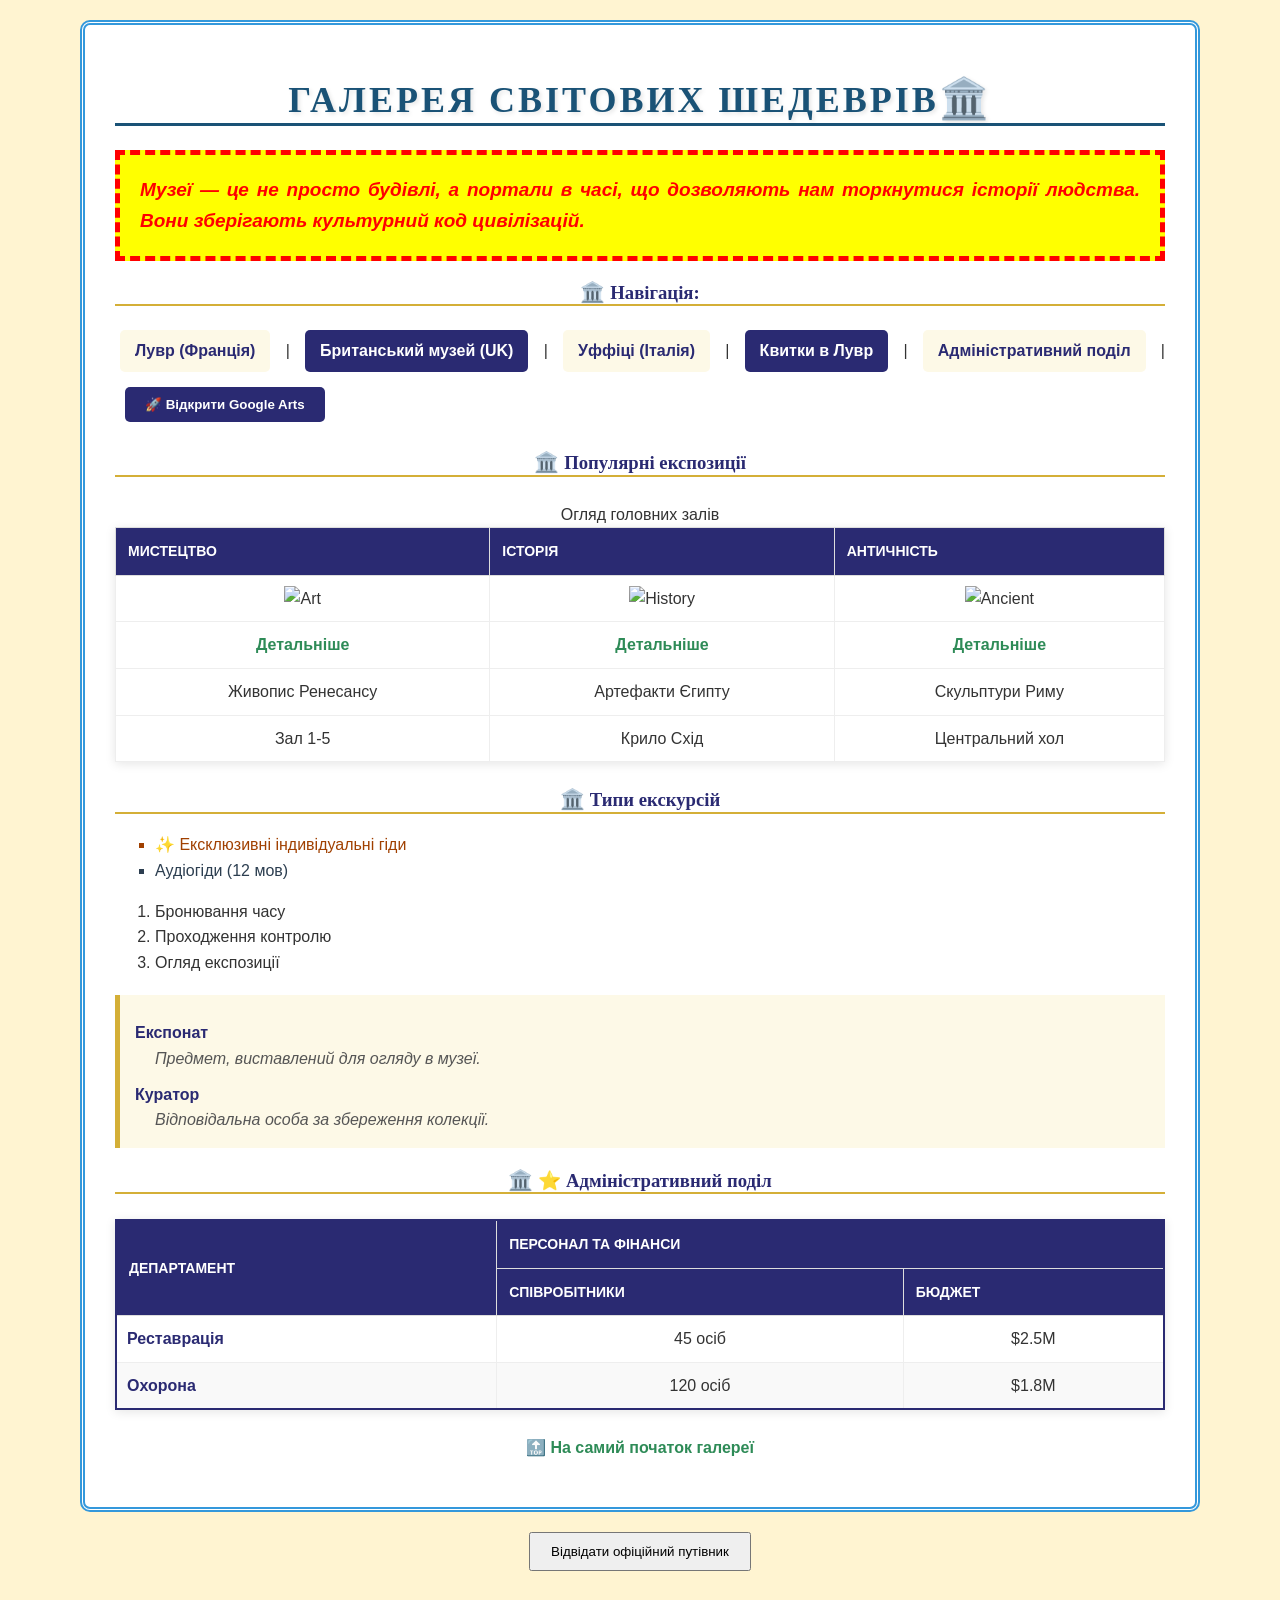
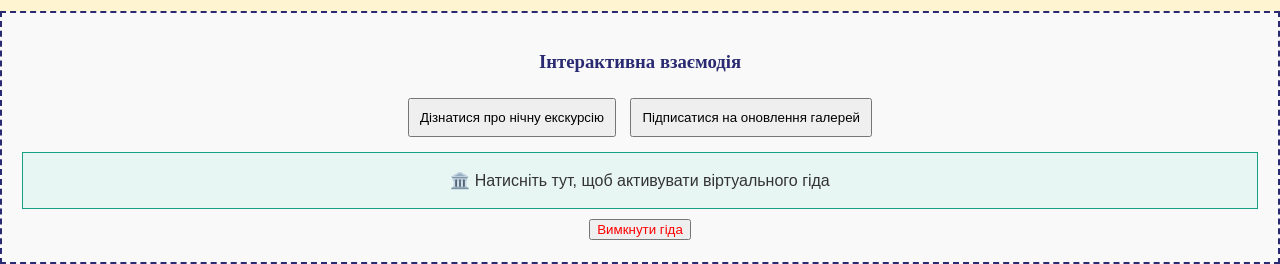
==== commit 3ce49f12: "lab7" ====
--- a/index.html
+++ b/index.html
@@ -136,6 +136,24 @@
     <button onclick="redirectToOfficialSite()" style="padding: 10px 20px; cursor: pointer;">
         Відвідати офіційний путівник
     </button>
+
+    <div id="event-tasks-section" style="margin-top: 40px; padding: 20px; border: 2px dashed #2a2a72; background: #f9f9f9;">
+        <h3>Інтерактивна взаємодія</h3>
+        
+        <button id="property-btn" onclick="mouseAttributeHandler()" style="padding: 10px; margin: 5px;">
+            Дізнатися про нічну екскурсію 
+        </button>
+    
+        <button id="multi-handler-btn" style="padding: 10px; margin: 5px;">
+            Підписатися на оновлення галерей
+        </button>
+    
+        <div id="museum-guide-box" style="padding: 15px; background: #e8f6f3; border: 1px solid #16a085; cursor: pointer; margin-top: 10px;">
+            🏛️ Натисніть тут, щоб активувати віртуального гіда 
+        </div>
+        <button id="stop-guide-btn" style="margin-top: 10px; color: red;">Вимкнути гіда</button>
+    </div>
+
 </div>
 
 <script>
--- a/style.css
+++ b/style.css
@@ -238,4 +238,12 @@
 .museum-main-title:after {
     content: "🏛️ ";
     font-size: 40px;
+}
+
+.selected-artist {
+    background-color: #e67e22 !important;
+    color: white !important;
+    font-weight: bold;
+    transform: translateX(10px);
+    transition: 0.3s;
 }
